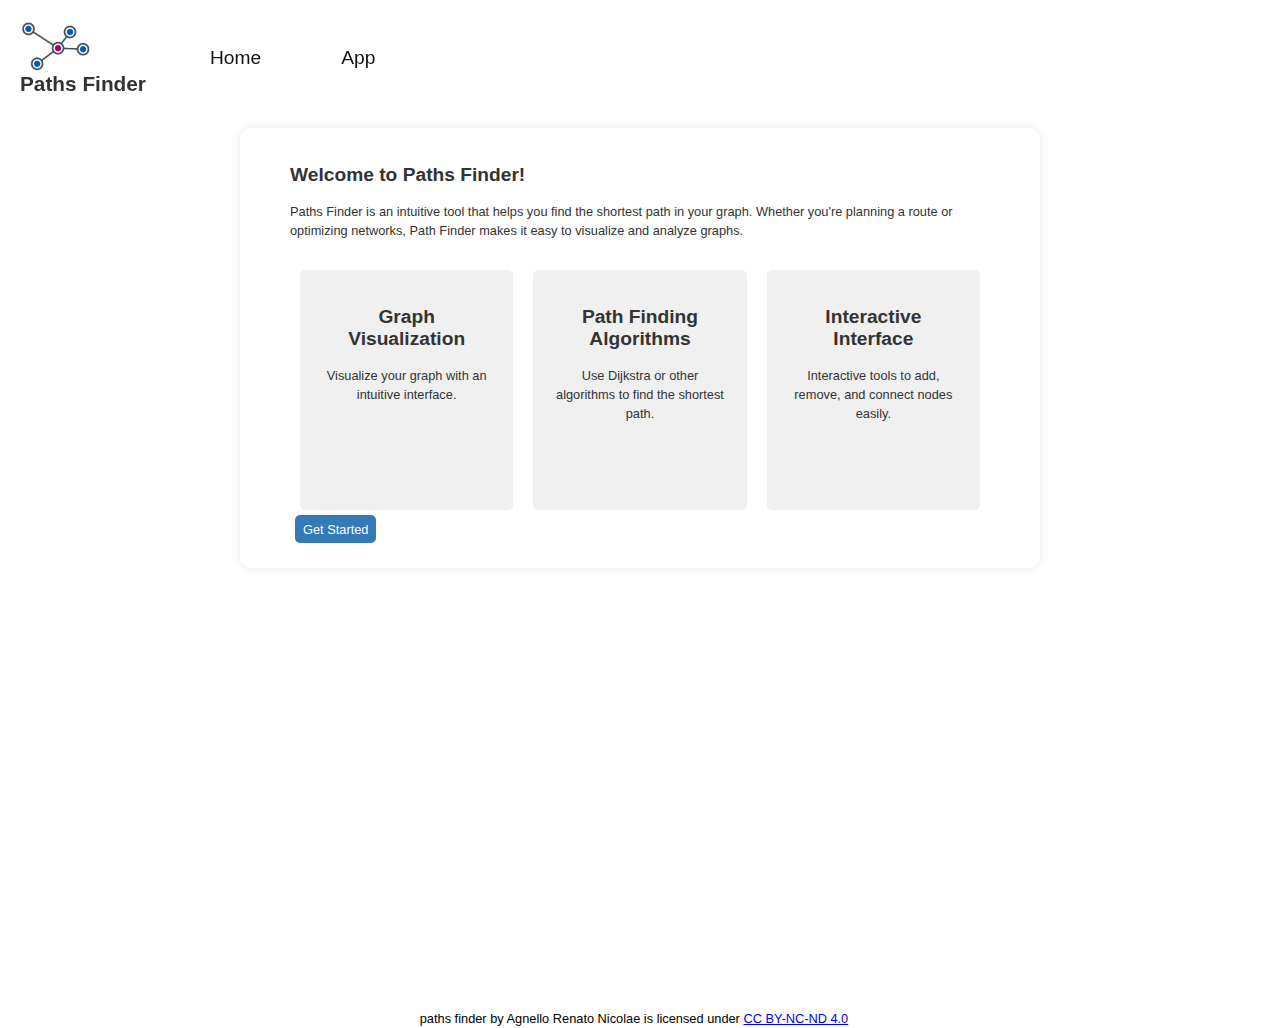
==== index/index.html @ 65040e12 "Initial commit" ====
<!DOCTYPE html>
<html lang="en">
<head>
    <meta charset="UTF-8">
    <meta name="viewport" content="width=device-width, initial-scale=1.0">
    <link rel="stylesheet" href="../css/global.css">
    <link rel="stylesheet" href="index.css">
    <title>Paths Finder</title>
</head>
    <body>

        <header>
            <div class="logo">
                <img src="../img/logo.png" alt="logo">
                <h1>Paths Finder</h1>
            </div>

            <nav>
                <a href="#">Home</a>
                <a href="../app/app.html">App</a>
            </nav>
        </header>

        <div class="container">
            <div class="introduction">
                <h2>Welcome to Paths Finder!</h2>
                <p>Paths Finder is an intuitive tool that helps you find the shortest path in your graph. Whether you're planning a route or optimizing networks, Path Finder makes it easy to visualize and analyze graphs.</p>
            </div>
            <div class="features">
                <div class="feature">
                    <h2>Graph Visualization</h2>
                    <p>Visualize your graph with an intuitive interface.</p>
                </div>
                <div class="feature">
                    <h2>Path Finding Algorithms</h2>
                    <p>Use Dijkstra or other algorithms to find the shortest path.</p>
                </div>
                <div class="feature">
                    <h2>Interactive Interface</h2>
                    <p>Interactive tools to add, remove, and connect nodes easily.</p>
                </div>
            </div>
            <a href="../app/app.html" class="cta-button">Get Started</a>
        </div>
    
        <footer>
            <p xmlns:cc="http://creativecommons.org/ns#" xmlns:dct="http://purl.org/dc/terms/"><span property="dct:title">paths finder</span> by <span property="cc:attributionName">Agnello Renato Nicolae</span> is licensed under <a href="https://creativecommons.org/licenses/by-nc-nd/4.0/?ref=chooser-v1" target="_blank" rel="license noopener noreferrer" style="display:inline-block;">CC BY-NC-ND 4.0<img style="height:22px!important;margin-left:3px;vertical-align:text-bottom;" src="https://mirrors.creativecommons.org/presskit/icons/cc.svg?ref=chooser-v1" alt=""><img style="height:22px!important;margin-left:3px;vertical-align:text-bottom;" src="https://mirrors.creativecommons.org/presskit/icons/by.svg?ref=chooser-v1" alt=""><img style="height:22px!important;margin-left:3px;vertical-align:text-bottom;" src="https://mirrors.creativecommons.org/presskit/icons/nc.svg?ref=chooser-v1" alt=""><img style="height:22px!important;margin-left:3px;vertical-align:text-bottom;" src="https://mirrors.creativecommons.org/presskit/icons/nd.svg?ref=chooser-v1" alt=""></a></p>
        </footer>
        
    </body>
</html>
---- css/global.css ----
@import url('https://fonts.googleapis.com/css2?family=Nunito+Sans:opsz,wght@6..12,500;6..12,600;6..12,700&family=Open+Sans:wght@400;600;700&family=Roboto:wght@400;500;700&display=swap');

:root{
  /*varibili che regolano i colori*/
  --title-font-color: #5D3891;
  --background-color: #F5F5F5;
  --header-color: #F99417;
  --utility-color: #E8E2E2;
  --font-color: black;

  /*variabili riguardanti la grandezza dei caratteri*/
  --small-font-size: .8rem;
  --medium-font-size: .8rem;
  --large-font-size: 1.55rem;
  --x-large-font-size: 2.7rem;
  --verylarge-font-size: 4.8rem;

  /*varibili riguardante l'header*/
  --header-height: 5rem;
  --title-line-height: 2.7rem;

  /*variabili riguardanti la posizione dell'elemento nav*/
  --nav-top: 35%;
  --nav-left: 12%;

  --container-width: 50%;
}

/*      |regole assolute|      */

*{
  /*per le famiglie dei caratteri verrà adottato un criterio a scala; nal caso il client che usufruirà della pagina non abbia in font installato, si adotterà il carattere tipografico precedente, risalendo la cascata*/
  font-family: 'Roboto', sans-serif;
  font-family: 'Open Sans', sans-serif;
  font-family: 'Nunito', sans-serif;
  font-family: sans-serif;
  box-sizing: border-box;
}



html{
    height: 100%;
    margin: auto;
}

body{
    padding: 0;
    position: relative;
    min-width: 18rem;
    font-size: var(--medium-font-size);
    padding-top: calc(var(--header-height));
    overflow: visible;
    height: 100%;
}

header{
    display: flex;
    /* height: var(--header-height); */
    width: 100%;
    position: fixed;
    top: 0;
    left: 0;
    justify-content: left;
    align-content: center;
    padding: .5rem;
    z-index: 1000; /* Assicura che la navbar sia sovrapposta al contenuto */
    padding: 20px 20px 0
}

h4{
    margin: 0;
}

.logo {
    display: flex;
    flex-direction: column;
    margin: 0;
}

.logo > img{
    margin: 0;
    width: 4.5rem;
}

.logo > h1 {
    font-size: 1.3rem;
    margin: 0;
}

nav {
    width: min-content;
    margin: 0;
    padding: 0;
    overflow: hidden;

    display: flex;
    justify-content:space-between;
    align-content: center;
}



nav > a {
    margin-left: 3rem;
    text-align: center;
    padding: 14px 16px;
    text-decoration: none;
    align-self: center;
    color: #111;
    font-size: 1.2rem;
    position: relative;
}

/* Stile per il triangolo prima del link */
nav > a:before {
    content: "";
    position: absolute;
    right: calc(90%); /* Posizione il triangolo prima del link */
    transform: rotate(180deg) translateY(-50%);
    border-style: solid;
    font-size: var(--medium-font-size);
    border-width: 5px 5px 5px 0; /* Imposta la forma del triangolo */
    border-color: transparent black transparent transparent;
    opacity: 0; /* Il triangolo è inizialmente invisibile */
    transition: opacity 0.3s ease-in-out; /* Animazione per rendere il triangolo visibile */
}

/* Quando si fa hover sul link, rendi visibile il triangolo */
nav > a:hover:before {
    opacity: 1;
}

/* Stile predefinito per la barra personalizzata */
.custom-toolbar {
    position: fixed;
    top: 0;
    left: 0;
    width: 100%;
    height: 40px; /* Altezza personalizzabile */
    background-color: #ffffff; /* Colore di sfondo desiderato */
    z-index: 1000; /* Assicura che sia in primo piano */
    display: none; /* Inizialmente nascosto */
  }

button {
    border: none;
    border-radius: .2rem;
    padding: .4rem .5rem;
    margin: 5px;
    font-size: .8rem;
    text-decoration: none;
    color: #111;
}

footer {
    bottom: 0;
    position: absolute;
    margin-top: 1.5rem;
    width: 100%;
}

footer > p{
    text-align: center;
    margin: 0;
    line-height: 1.5;
}

@media screen and (max-width: 745px){
    :root{
        /*varibili che regolano i colori*/
        --title-font-color: #5D3891;
        --background-color: #F5F5F5;
        --header-color: #F99417;
        --utility-color: #E8E2E2;
        --font-color: black;
      
        /*variabili riguardanti la grandezza dei caratteri*/
        --small-font-size: .6rem;
        --medium-font-size: .7rem;
        --large-font-size: 1.2rem;
        --x-large-font-size: 1.45rem;
        --verylarge-font-size: 2rem;
      
        /*varibili riguardante l'header*/
        --header-height: 4.5rem;
        --title-line-height: 3rem;
      
        /*variabili riguardanti la posizione dell'elemento nav*/
        --nav-top: 35%;
        --nav-left: 12%;
      
      
        --container-width: 50%;
      }

    body{
        margin: 0;
        position: relative;
        min-width: 18rem;
        font-size: var(--medium-font-size);
        padding-top: calc(var(--header-height) + 1rem);
        height: 100%;
    }
    
    header{
        display: flex;
        height: var(--header-height);
        width: 100%;
        position: fixed;
        top: 0;
        left: 0;
        justify-content: left;
        align-content: center;
        padding: .5rem;
        z-index: 1000; /* Assicura che la navbar sia sovrapposta al contenuto */
    }

    .logo > img{
        margin: 0;
        width: 4rem;
    }

    .logo > h1 {
        font-size: .95rem;
        margin: 0;
    }

    nav {
        width: min-content;
        margin: 0;
        padding: 0;
        overflow: hidden;
    
        display: flex;
        justify-content:space-between;
        align-content: center;
    }
    
    nav > a {
        margin-left: 1.5rem;
        text-align: center;
        padding: 10px 13px;
        text-decoration: none;
        align-self: center;
        color: #111;
        font-size: .9rem;
        position: relative;
    }
}

@media screen and (max-width: 450px){
    :root{
        /*varibili che regolano i colori*/
        --title-font-color: #5D3891;
        --background-color: #F5F5F5;
        --header-color: #F99417;
        --utility-color: #E8E2E2;
        --font-color: black;
      
        /*variabili riguardanti la grandezza dei caratteri*/
        --small-font-size: .6rem;
        --medium-font-size: .7rem;
        --large-font-size: 1.2rem;
        --x-large-font-size: 1.45rem;
        --verylarge-font-size: 2rem;
      
        /*varibili riguardante l'header*/
        --header-height: 3.7rem;
        --title-line-height: 3rem;
      
        /*variabili riguardanti la posizione dell'elemento nav*/
        --nav-top: 35%;
        --nav-left: 12%;
      
      
        --container-width: 50%;
      }

    body{
        margin: 0;
        position: relative;
        min-width: 18rem;
        font-size: var(--medium-font-size);
        padding-top: calc(var(--header-height) + 1rem);
        height: 100%;
    }
    
    header{
        display: flex;
        height: var(--header-height);
        width: 100%;
        position: fixed;
        top: 0;
        left: 0;
        justify-content: left;
        align-content: center;
        padding: .5rem;
        z-index: 1000; /* Assicura che la navbar sia sovrapposta al contenuto */
    }

    .logo > img{
        margin: 0;
        width: 3.5rem;
    }

    .logo > h1 {
        font-size: .75rem;
        margin: 0;
    }

    nav {
        width: min-content;
        margin: 0;
        padding: 0;
        overflow: hidden;
    
        display: flex;
        justify-content:space-between;
        align-content: center;
    }
    
    
    nav > a {
        margin-left: 1.5rem;
        text-align: center;
        padding: 10px 13px;
        text-decoration: none;
        align-self: center;
        color: #111;
        font-size: .85rem;
        position: relative;
    }
}
---- index/index.css ----
body {
    font-family: Arial, sans-serif;
    margin: 0;
    padding: 0;
    background-color: #ffffff;
    color: #333;
}

h1 {
    margin: 0;
}

.container {
    max-width: 800px;
    margin: 0 auto;
    margin-top: 8rem;
    padding: 20px 50px;
    background-color: #fff;
    border-radius: 10px;
    box-shadow: 0 0 10px rgba(0, 0, 0, 0.1);
}

p {
    line-height: 1.5;
}

.features {
    display: flex;
    justify-content: space-between;
    margin-top: 30px;
}

.feature {
    flex: 1;
    width: 100%;
    height: 15rem;
    margin: 0 10px;
    padding: 20px;
    background-color: #f0f0f0;
    border-radius: 5px;
    text-align: center;
}

.feature h2 {
    color: #333;
}

.cta-button {
    display: inline-block;
    border-radius: .2rem;
    padding: .4rem .5rem;
    margin: 5px;
    font-size: .8rem;
    background-color: #337ab7;
    color: #fff;
    text-decoration: none;
    border-radius: 5px;
}

.cta-button:hover {
    background-color: #23527c;
}

footer {
    text-align: center;
    color: black;
    bottom: 0;
    left: 0;
    width: 100%;
}

/* Media query per regole mobile */
@media screen and (max-width: 450px) {
    .features {
        flex-direction: column;
        align-items: center;
    }

    .feature {
        margin: 10px 0;
        width: 100%;
        height: 15rem;
    }

    .container {
        max-width: 85%;
        margin-top: 6rem;
        padding: 20px;
        background-color: #fff;
        border-radius: 10px;
        box-shadow: 0 0 10px rgba(0, 0, 0, 0.1);
    }

    .features {
        display: flex;
        justify-content: space-between;
        margin-top: 10px;
    }
}
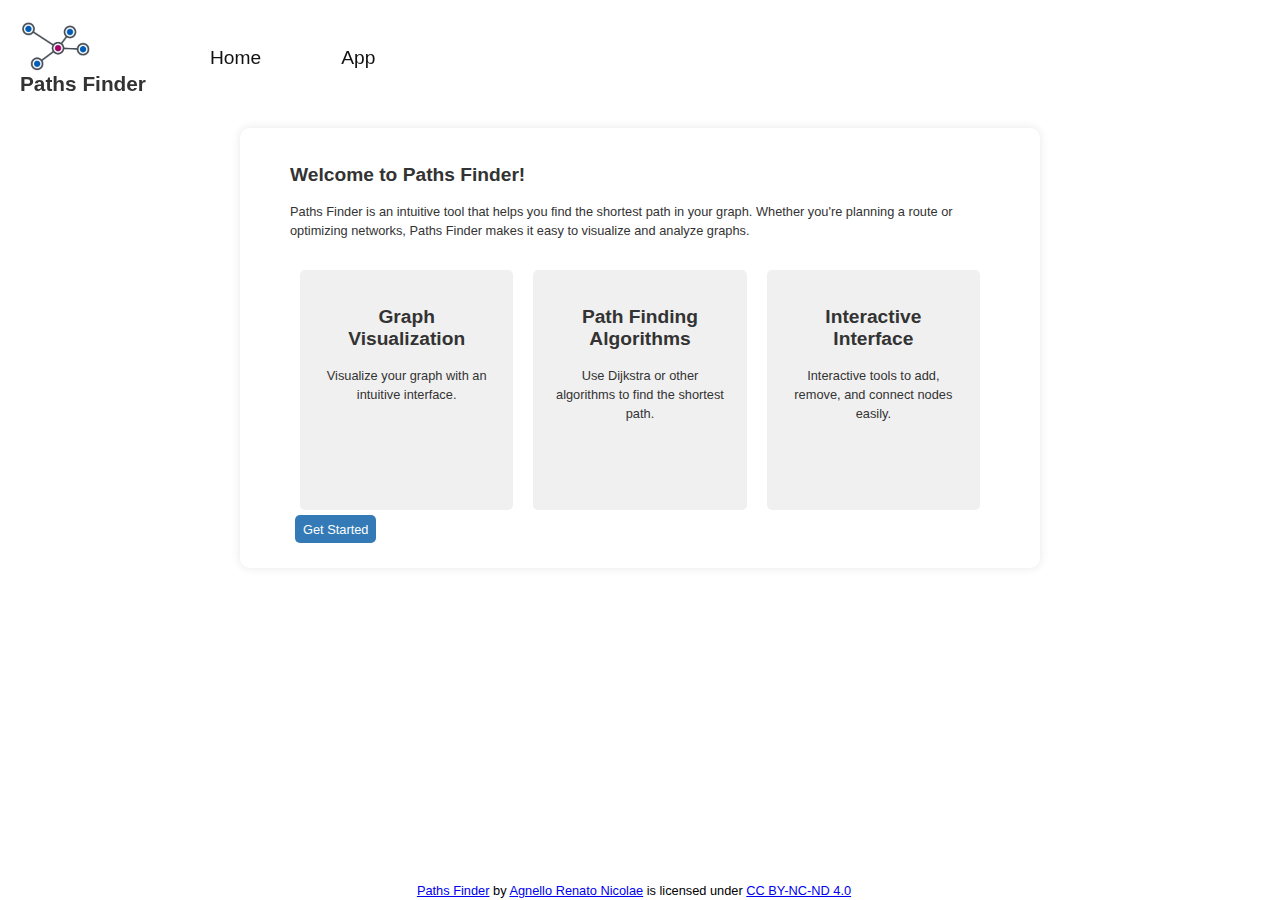
==== commit 6847ebfc: "Furthers Law Disclaimers" ====
--- a/index/index.html
+++ b/index/index.html
@@ -1,3 +1,23 @@
+<!--
+  Paths Finder
+
+  Copyright (c) 2024 Paths Finder - Agnello Renato Nicolae
+
+  Licensed under the Creative Commons Attribution-NonCommercial-NoDerivatives 4.0 International (CC BY-NC-ND 4.0) License.
+  You may obtain a copy of the License at https://creativecommons.org/licenses/by-nc-nd/4.0/
+
+  You are free to:
+  - Share — copy and redistribute the material in any medium or format
+
+  Under the following terms:
+  - Attribution — You must give appropriate credit, provide a link to the license, and indicate if changes were made. You may do so in any reasonable manner, but not in any way that suggests the licensor endorses you or your use.
+  - NonCommercial — You may not use the material for commercial purposes.
+  - NoDerivatives — If you remix, transform, or build upon the material, you may not distribute the modified material.
+  - No additional restrictions — You may not apply legal terms or technological measures that legally restrict others from doing anything the license permits.
+
+  This project uses the vis.js library, which is licensed under the MIT License.
+-->
+
 <!DOCTYPE html>
 <html lang="en">
 <head>
@@ -24,7 +44,7 @@
         <div class="container">
             <div class="introduction">
                 <h2>Welcome to Paths Finder!</h2>
-                <p>Paths Finder is an intuitive tool that helps you find the shortest path in your graph. Whether you're planning a route or optimizing networks, Path Finder makes it easy to visualize and analyze graphs.</p>
+                <p>Paths Finder is an intuitive tool that helps you find the shortest path in your graph. Whether you're planning a route or optimizing networks, Paths Finder makes it easy to visualize and analyze graphs.</p>
             </div>
             <div class="features">
                 <div class="feature">
@@ -44,7 +64,7 @@
         </div>
     
         <footer>
-            <p xmlns:cc="http://creativecommons.org/ns#" xmlns:dct="http://purl.org/dc/terms/"><span property="dct:title">paths finder</span> by <span property="cc:attributionName">Agnello Renato Nicolae</span> is licensed under <a href="https://creativecommons.org/licenses/by-nc-nd/4.0/?ref=chooser-v1" target="_blank" rel="license noopener noreferrer" style="display:inline-block;">CC BY-NC-ND 4.0<img style="height:22px!important;margin-left:3px;vertical-align:text-bottom;" src="https://mirrors.creativecommons.org/presskit/icons/cc.svg?ref=chooser-v1" alt=""><img style="height:22px!important;margin-left:3px;vertical-align:text-bottom;" src="https://mirrors.creativecommons.org/presskit/icons/by.svg?ref=chooser-v1" alt=""><img style="height:22px!important;margin-left:3px;vertical-align:text-bottom;" src="https://mirrors.creativecommons.org/presskit/icons/nc.svg?ref=chooser-v1" alt=""><img style="height:22px!important;margin-left:3px;vertical-align:text-bottom;" src="https://mirrors.creativecommons.org/presskit/icons/nd.svg?ref=chooser-v1" alt=""></a></p>
+            <p xmlns:cc="http://creativecommons.org/ns#" xmlns:dct="http://purl.org/dc/terms/"><a property="dct:title" rel="cc:attributionURL" href="https://github.com/thegr33d/PathsFinder.git">Paths Finder</a> by <a rel="cc:attributionURL dct:creator" property="cc:attributionName" href="https://github.com/thegr33d">Agnello Renato Nicolae</a> is licensed under <a href="https://creativecommons.org/licenses/by-nc-nd/4.0/?ref=chooser-v1" target="_blank" rel="license noopener noreferrer" style="display:inline-block;">CC BY-NC-ND 4.0<img style="height:22px!important;margin-left:3px;vertical-align:text-bottom;" src="https://mirrors.creativecommons.org/presskit/icons/cc.svg?ref=chooser-v1" alt=""><img style="height:22px!important;margin-left:3px;vertical-align:text-bottom;" src="https://mirrors.creativecommons.org/presskit/icons/by.svg?ref=chooser-v1" alt=""><img style="height:22px!important;margin-left:3px;vertical-align:text-bottom;" src="https://mirrors.creativecommons.org/presskit/icons/nc.svg?ref=chooser-v1" alt=""><img style="height:22px!important;margin-left:3px;vertical-align:text-bottom;" src="https://mirrors.creativecommons.org/presskit/icons/nd.svg?ref=chooser-v1" alt=""></a></p>
         </footer>
         
     </body>
--- a/css/global.css
+++ b/css/global.css
@@ -1,3 +1,23 @@
+/*!
+ * Paths Finder
+ * 
+ * Copyright (c) 2024 Paths Finder - Agnello Renato Nicolae
+ * 
+ * Licensed under the Creative Commons Attribution-NonCommercial-NoDerivatives 4.0 International (CC BY-NC-ND 4.0) License.
+ * You may obtain a copy of the License at https://creativecommons.org/licenses/by-nc-nd/4.0/
+ * 
+ * You are free to:
+ * - Share — copy and redistribute the material in any medium or format
+ * 
+ * Under the following terms:
+ * - Attribution — You must give appropriate credit, provide a link to the license, and indicate if changes were made. You may do so in any reasonable manner, but not in any way that suggests the licensor endorses you or your use.
+ * - NonCommercial — You may not use the material for commercial purposes.
+ * - NoDerivatives — If you remix, transform, or build upon the material, you may not distribute the modified material.
+ * - No additional restrictions — You may not apply legal terms or technological measures that legally restrict others from doing anything the license permits.
+ * 
+ * This project uses the vis.js library, which is licensed under the MIT License.
+ */
+
 @import url('https://fonts.googleapis.com/css2?family=Nunito+Sans:opsz,wght@6..12,500;6..12,600;6..12,700&family=Open+Sans:wght@400;600;700&family=Roboto:wght@400;500;700&display=swap');
 
 :root{
@@ -51,7 +71,7 @@
     font-size: var(--medium-font-size);
     padding-top: calc(var(--header-height));
     overflow: visible;
-    height: 100%;
+    height: calc(100vh - 8rem);
 }
 
 header{
--- a/index/index.css
+++ b/index/index.css
@@ -1,9 +1,31 @@
+/*!
+ * Paths Finder
+ * 
+ * Copyright (c) 2024 Paths Finder - Agnello Renato Nicolae
+ * 
+ * Licensed under the Creative Commons Attribution-NonCommercial-NoDerivatives 4.0 International (CC BY-NC-ND 4.0) License.
+ * You may obtain a copy of the License at https://creativecommons.org/licenses/by-nc-nd/4.0/
+ * 
+ * You are free to:
+ * - Share — copy and redistribute the material in any medium or format
+ * 
+ * Under the following terms:
+ * - Attribution — You must give appropriate credit, provide a link to the license, and indicate if changes were made. You may do so in any reasonable manner, but not in any way that suggests the licensor endorses you or your use.
+ * - NonCommercial — You may not use the material for commercial purposes.
+ * - NoDerivatives — If you remix, transform, or build upon the material, you may not distribute the modified material.
+ * - No additional restrictions — You may not apply legal terms or technological measures that legally restrict others from doing anything the license permits.
+ * 
+ * This project uses the vis.js library, which is licensed under the MIT License.
+ */
+
+
 body {
     font-family: Arial, sans-serif;
     margin: 0;
     padding: 0;
     background-color: #ffffff;
     color: #333;
+    height: calc(100vh - 8rem);
 }
 
 h1 {
